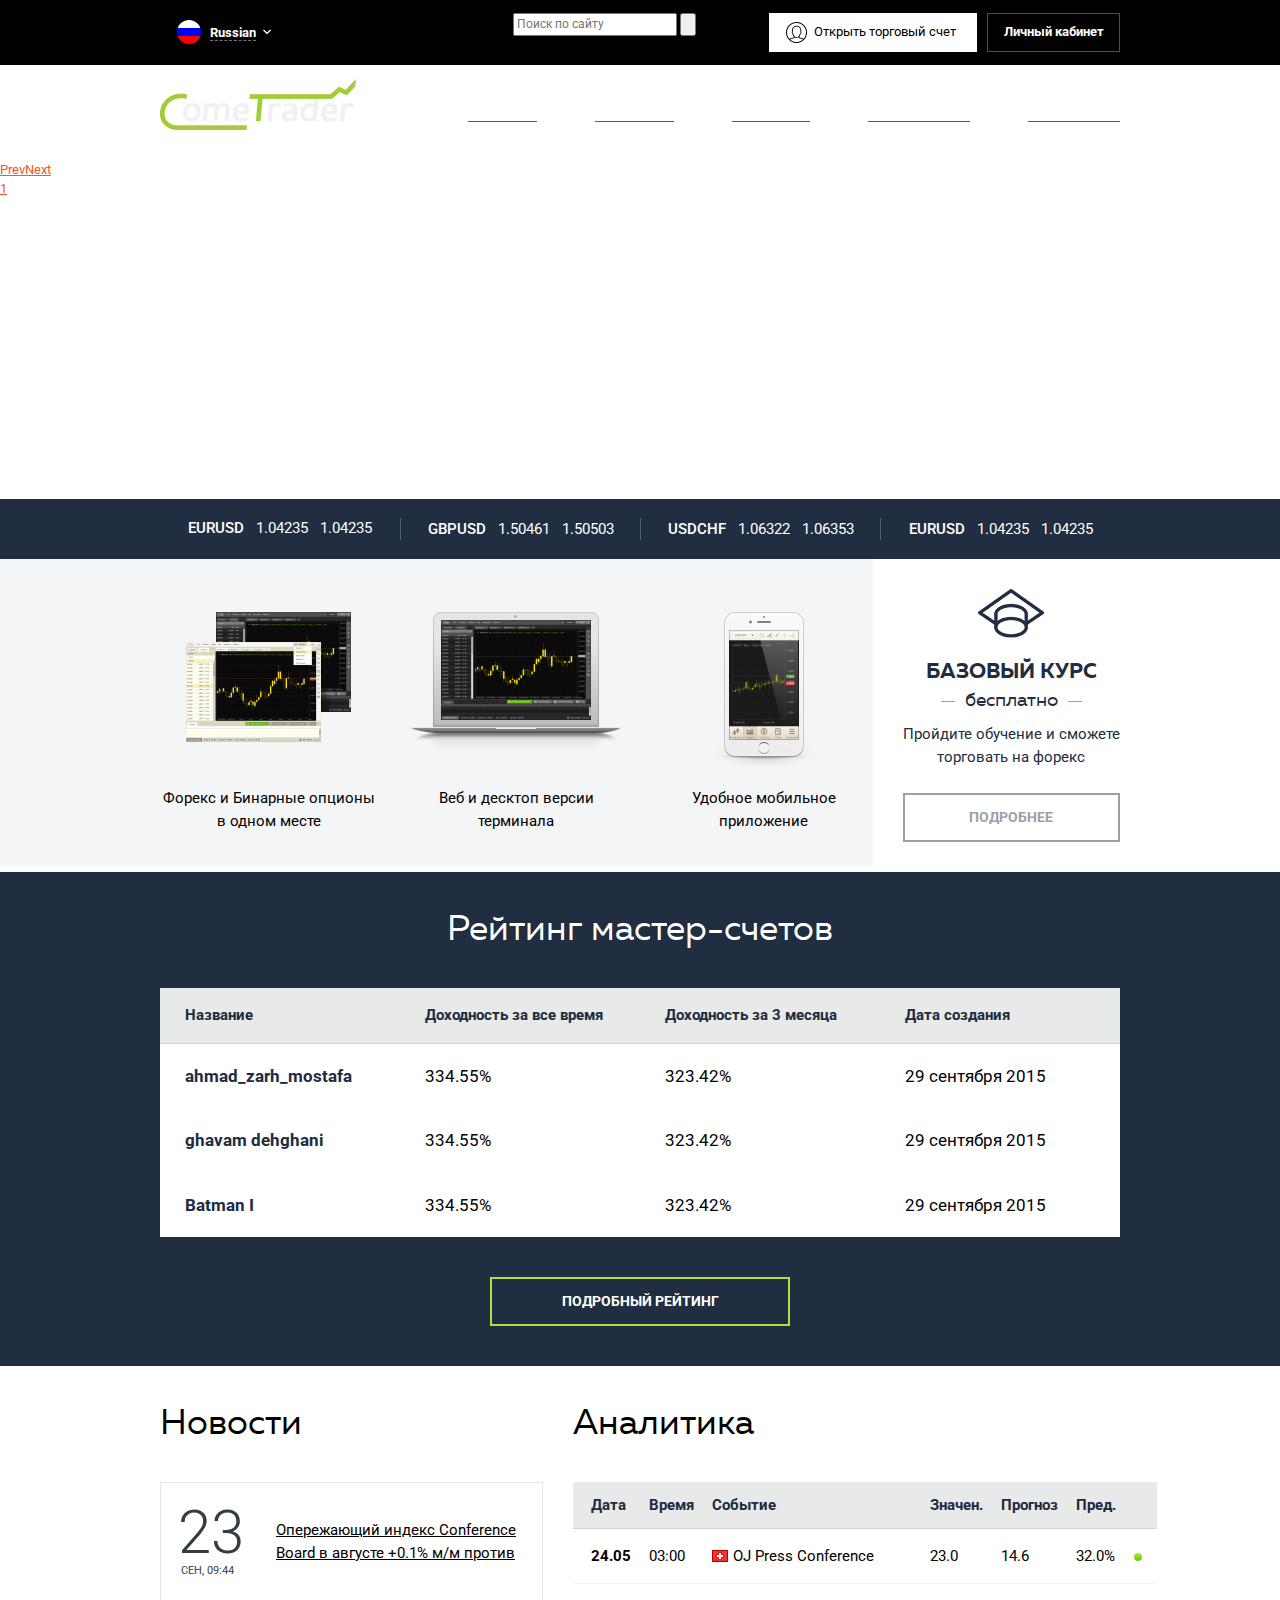
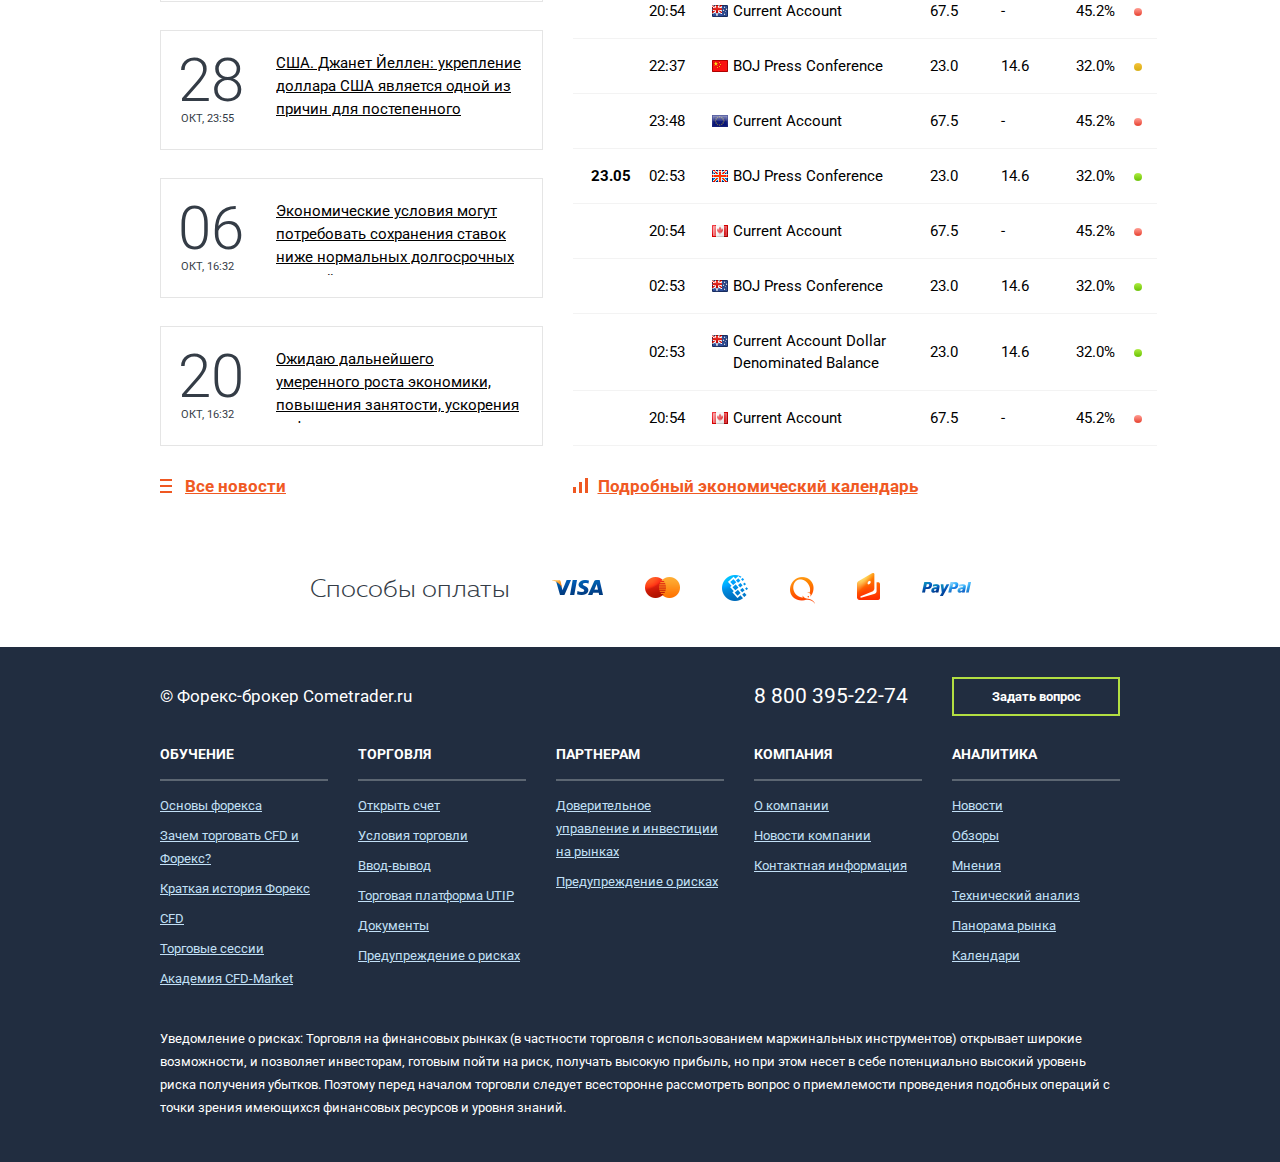
==== index.html @ cf698d73 "Add project" ====
<!DOCTYPE html>
<html lang="en">
  <head>
    <meta charset="utf-8">
    <meta http-equiv="X-UA-Compatible" content="IE=edge">
    <meta name="viewport" content="width=device-width, initial-scale=1">
    <title>Page Title</title>

    <!-- Bootstrap -->
	<link href="css/styles.css" rel="stylesheet">

    <!-- HTML5 shim and Respond.js for IE8 support of HTML5 elements and media queries -->
    <!-- WARNING: Respond.js doesn't work if you view the page via file:// -->
    <!--[if lt IE 9]>
      <script src="https://oss.maxcdn.com/html5shiv/3.7.2/html5shiv.min.js"></script>
      <script src="https://oss.maxcdn.com/respond/1.4.2/respond.min.js"></script>
    <![endif]-->
  </head>
  <body class="page-index">
  <header class="header" id="header">
    <div class="header-top">
      <div class="container">
        <div class="row">
          <div class="col-xs-3">
            <div class="dropdown-lang">
              <button id="select-lang" type="button" data-toggle="dropdown" aria-haspopup="true" aria-expanded="false">
                <i class="iconlang-rus">ru</i><span>Russian</span>
              </button>
              <ul class="dropdown-menu" aria-labelledby="select-lang">
                <li>
                  <i class="iconlang-eng">eng</i><span>English</span>
                </li>
                <li class="active">
                  <i class="iconlang-rus">ru</i><span>Russian</span>
                </li>
              </ul>
            </div>
          </div>
          <div class="col-xs-9">
            <ul class="header-settings__list horizontal list-unstyled text-right">
              <li>
                <div class="header-search">
                  <form action="#" method="post">
                    <div class="header-search__box">
                      <input type="text" placeholder="Поиск по сайту">
                      <button type="submit" class="btn-search">
                        <i class="icon-search">search</i>
                      </button>
                    </div>
                  </form>
                </div>
              </li>
              <li class="user-cont"><a class="btn small white" href="#"><i class="icon-user">user</i>Открыть торговый счет</a></li>
              <li class="user-profile"><a class="btn small orange full" href="#">Личный кабинет</a></li>
            </ul>
          </div>
        </div>
      </div>
    </div>
    <div class="header-bottom">
  		<div class="container">
  			<div class="row">
  				<div class="col-xs-3">
  				  <div class="logo">
  				    <a href="#">
  				      <img width="196" height="51" src="./img/logo.png" alt="">
  				    </a>
  				  </div>
  				</div>
          <div class="col-xs-9">
            <nav class="header-nav">
              <ul class="header-nav__list horizontal list-unstyled text-right">
                <li><a href="#">ГЛАВНАЯ</a></li>
                <li><a href="#">ОБУЧЕНИЕ</a></li>
                <li><a href="#">ТОРГОВЛЯ</a></li>
                <li><a href="#">О КОМПАНИИ</a></li>
                <li><a href="#">АНАЛИТИКА</a></li>
              </ul>
            </nav>
          </div>
  			</div>
  		</div>
    </div>
	</header><!-- end .header -->
	<div class="main" id="main">
    <div class="promo-slider">
      <ul class="bxslider" id="bx__promo-slider">
        <li>
          <div class="container">
      			<div class="row">
      				<div class="col-xs-12"></div>
      			</div>
      		</div>
        </li>
      </ul>
    </div><!-- end .promo-slider -->
    <div class="widescreen-darkgray quotes-line">
      <div class="container">
        <div class="row">
          <div class="col-xs-12">
            <ul class="quotes-line__list horizontal list-unstyled text-center">
              <li><strong>EURUSD</strong><span>1.04235</span><span>1.04235</span></li>
              <li><strong>GBPUSD</strong><span>1.50461</span><span>1.50503</span></li>
              <li><strong>USDCHF</strong><span>1.06322</span><span>1.06353</span></li>
              <li><strong>EURUSD</strong><span>1.04235</span><span>1.04235</span></li>
            </ul>
          </div>
        </div>
      </div>
    </div><!-- end .widescree-darkgray -->
    <div class="about-course">
      <div class="container">
        <div class="row">
          <div class="col-xs-9">
            <div class="container-fluid about-course__list text-center gray-side">
              <div class="row">
                <div class="col-xs-4">
                  <div class="about-course__box">
                    <div class="about-course__box-photo">
                      <img src="./img/content/img1.png" alt="">
                    </div>
                    <span class="title">Форекс и Бинарные опционы в одном месте</span>
                  </div>
                </div>
                <div class="col-xs-4">
                  <div class="about-course__box">
                    <div class="about-course__box-photo">
                      <img src="./img/content/img2.png" alt="">
                    </div>
                    <span class="title">Веб и десктоп версии терминала</span>
                  </div>
                </div>
                <div class="col-xs-4">
                  <div class="about-course__box">
                    <div class="about-course__box-photo">
                      <img src="./img/content/img3.png" alt="">
                    </div>
                    <span class="title">Удобное мобильное приложение</span>
                  </div>
                </div>
              </div>
              <div class="gray-side__left"></div>
            </div>
          </div>
          <div class="col-xs-3">
            <div class="about-course__more text-center">
              <div class="about-course__more-icon">
                <i class="icon-hat">hat</i>
              </div>
              <div class="about-course__more-title text-uppercase">Базовый курс</div>
              <div class="about-course__more-free"><div>бесплатно</div></div>
              <p>Пройдите обучение и сможете торговать на форекс</p>
              <div class="about-course__more-footer">
                <a href="#" class="btn black big full text-uppercase">подробнее</a>
              </div>
            </div>
          </div>
        </div>
      </div>
    </div><!-- end .about-course -->
    <div class="widescreen-darkgray master-rating">
      <div class="container">
        <div class="row">
          <div class="col-xs-12">
            <div class="block-title text-center white">Рейтинг мастер-счетов</div>
            <table class="master-rating__table">
              <tr>
                <th>Название</th>
                <th>Доходность за все время</th>
                <th>Доходность за 3 месяца</th>
                <th>Дата создания</th>
              </tr>
              <tr>
                <td><strong>ahmad_zarh_mostafa</strong></td>
                <td>334.55%</td>
                <td>323.42%</td>
                <td>29 сентября 2015</td>
              </tr>
              <tr>
                <td><strong>ghavam dehghani</strong></td>
                <td>334.55%</td>
                <td>323.42%</td>
                <td>29 сентября 2015</td>
              </tr>
              <tr>
                <td><strong>Batman I</strong></td>
                <td>334.55%</td>
                <td>323.42%</td>
                <td>29 сентября 2015</td>
              </tr>
            </table>
            <div class="master-rating__footer text-center">
              <a href="#" class="btn big text-uppercase">подробный рейтинг</a>
            </div>
          </div>
        </div>
      </div>
    </div><!-- end .widescreen-darkgray -->
    <div class="widescreen-gray">
      <div class="container">
        <div class="row">
          <div class="col-xs-5">
            <div class="block-title">Новости</div>
            <div class="short-news-list">
              <article class="hort-news-list__item">
                <div class="hort-news-list__item-table">
                  <div class="hort-news-list__item-cell">
                    <a href="#">Опережающий индекс Conference Board в августе +0.1% м/м против</a>
                  </div>
                </div>
                <time><span>23</span>сен, 09:44</time>
              </article>
              <article class="hort-news-list__item">
                <div class="hort-news-list__item-table">
                  <div class="hort-news-list__item-cell">
                    <a href="#">США. Джанет Йеллен: укрепление доллара США является одной из причин для постепенного ужесточения</a>
                  </div>
                </div>
                <time><span>28</span>окт, 23:55</time>
              </article>
              <article class="hort-news-list__item">
                <div class="hort-news-list__item-table">
                  <div class="hort-news-list__item-cell">
                    <a href="#">Экономические условия могут потребовать сохранения ставок ниже нормальных долгосрочных уровней</a>
                  </div>
                </div>
                <time><span>06</span>окт, 16:32</time>
              </article>
              <article class="hort-news-list__item">
                <div class="hort-news-list__item-table">
                  <div class="hort-news-list__item-cell">
                    <a href="#">Ожидаю дальнейшего умеренного роста экономики, повышения занятости, ускорения инфляции</a>
                  </div>
                </div>
                <time><span>20</span>окт, 16:32</time>
              </article>
            </div>
            <div class="more-details">
              <a href="#">
                <span class="icocss-menu">
                  <span class="line">line</span>
                  <span class="line">line</span>
                  <span class="line">line</span>
                </span>
                Все новости
              </a>
            </div>
          </div>
          <div class="col-xs-7">
            <div class="block-title">Аналитика</div>
            <table class="short-ratings__table">
              <tr>
                <th>Дата</th>
                <th>Время</th>
                <th>Событие</th>
                <th>Значен.</th>
                <th>Прогноз</th>
                <th>Пред.</th>
              </tr>
              <tr>
                <td><strong>24.05</strong></td>
                <td>03:00</td>
                <td><div class="caption"><img width="16" height="12" src="./img/content/flag1.png" alt="">OJ Press Conference</div></td>
                <td>23.0</td>
                <td>14.6</td>
                <td>32.0% <div class="circle">circle</div></td>
              </tr>
              <tr>
                <td>&nbsp;</td>
                <td>20:54</td>
                <td><div class="caption"><img width="16" height="12" src="./img/content/flag2.png" alt="">Current Account</div></td>
                <td>67.5</td>
                <td>-</td>
                <td>45.2% <div class="circle red">circle</div></td>
              </tr>
              <tr>
                <td>&nbsp;</td>
                <td>22:37</td>
                <td><div class="caption"><img width="16" height="12" src="./img/content/flag3.png" alt=""> BOJ Press Conference</div></td>
                <td>23.0</td>
                <td>14.6</td>
                <td>32.0% <div class="circle yellow">circle</div></td>
              </tr>
              <tr>
                <td>&nbsp;</td>
                <td>23:48</td>
                <td><div class="caption"><img width="16" height="12" src="./img/content/flag4.png" alt=""> Current Account</div></td>
                <td>67.5</td>
                <td>-</td>
                <td>45.2% <div class="circle red">circle</div></td>
              </tr>
              <tr>
                <td><strong>23.05</strong></td>
                <td>02:53</td>
                <td><div class="caption"><img width="16" height="12" src="./img/content/flag5.png" alt=""> BOJ Press Conference</div></td>
                <td>23.0</td>
                <td>14.6</td>
                <td>32.0% <div class="circle">circle</div></td>
              </tr>
              <tr>
                <td>&nbsp;</td>
                <td>20:54</td>
                <td><div class="caption"><img width="16" height="12" src="./img/content/flag6.png" alt=""> Current Account</div></td>
                <td>67.5</td>
                <td>-</td>
                <td>45.2% <div class="circle red">circle</div></td>
              </tr>
              <tr>
                <td>&nbsp;</td>
                <td>02:53</td>
                <td><div class="caption"><img width="16" height="12" src="./img/content/flag2.png" alt=""> BOJ Press Conference</div></td>
                <td>23.0</td>
                <td>14.6</td>
                <td>32.0% <div class="circle">circle</div></td>
              </tr>
              <tr>
                <td>&nbsp;</td>
                <td>02:53</td>
                <td><div class="caption"><img width="16" height="12" src="./img/content/flag2.png" alt=""> Current Account Dollar Denominated Balance</div></td>
                <td>23.0</td>
                <td>14.6</td>
                <td>32.0% <div class="circle">circle</div></td>
              </tr>
              <tr>
                <td>&nbsp;</td>
                <td>20:54</td>
                <td><div class="caption"><img width="16" height="12" src="./img/content/flag6.png" alt=""> Current Account</div></td>
                <td>67.5</td>
                <td>-</td>
                <td>45.2% <div class="circle red">circle</div></td>
              </tr>
            </table>
            <div class="more-details">
              <a href="#">
                <span class="icocss-rating">
                  <span class="line">line</span>
                  <span class="line">line</span>
                  <span class="line">line</span>
                </span>
                Подробный экономический календарь
              </a>
            </div>
          </div>
        </div>
      </div>
    </div><!-- end .widescreen-gray -->
    <div class="pay-systems">
      <div class="container">
        <div class="row">
          <div class="col-xs-12">
            <ul class="pay-systems__list list-unstyled horizontal text-center">
              <li class="title">Способы оплаты</li>
              <li><a href="#"><i class="iconpay-visa">visa</i></a></li>
              <li><a href="#"><i class="iconpay-master">master</i></a></li>
              <li><a href="#"><i class="iconpay-webmoney">webmoney</i></a></li>
              <li><a href="#"><i class="iconpay-qiwi">qiwi</i></a></li>
              <li><a href="#"><i class="iconpay-yandex">yandex</i></a></li>
              <li><a href="#"><i class="iconpay-paypal">paypal</i></a></li>
            </ul>
          </div>
        </div>
      </div>
    </div><!-- end .pay-systems -->
	</div><!-- end .main -->
	<footer class="footer" id="footer">
		<div class="container">
      <div class="row">
        <div class="col-xs-15 big">
          <div class="copyright">&copy; Форекс-брокер <a href="Cometrader.ru" target="_blank">Cometrader.ru</a></div>
        </div>
        <div class="col-xs-15">
          <a class="tel-big" href="tel:88003952274">8 800 395-22-74</a>
        </div>
        <div class="col-xs-15">
          <a href="#" class="btn full">Задать вопрос</a>
        </div>
      </div>
      <div class="row">
        <div class="col-xs-15">
          <nav class="footer-nav">
            <p>ОБУЧЕНИЕ</p>
            <ul class="footer-nav__list list-unstyled">
              <li><a href="#">Основы форекса</a></li>
              <li><a href="#">Зачем торговать CFD и Форекс?</a></li>
              <li><a href="#">Краткая история Форекс</a></li>
              <li><a href="#">CFD</a></li>
              <li><a href="#">Торговые сессии</a></li>
              <li><a href="#">Академия CFD-Market</a></li>
            </ul>
          </nav>
        </div>
        <div class="col-xs-15">
          <nav class="footer-nav">
            <p>ТОРГОВЛЯ</p>
            <ul class="footer-nav__list list-unstyled">
              <li><a href="#">Открыть счет</a></li>
              <li><a href="#">Условия торговли</a></li>
              <li><a href="#">Ввод-вывод</a></li>
              <li><a href="#">Торговая платформа UTIP</a></li>
              <li><a href="#">Документы</a></li>
              <li><a href="#">Предупреждение о рисках</a></li>
            </ul>
          </nav>
        </div>
        <div class="col-xs-15">
          <nav class="footer-nav">
            <p>партнерам</p>
            <ul class="footer-nav__list list-unstyled">
              <li><a href="#">Доверительное управление и инвестиции на рынках</a></li>
              <li><a href="#">Предупреждение о рисках</a></li>
            </ul>
          </nav>
        </div>
        <div class="col-xs-15">
          <nav class="footer-nav">
            <p>компания</p>
            <ul class="footer-nav__list list-unstyled">
              <li><a href="#">О компании</a></li>
              <li><a href="#">Новости компании</a></li>
              <li><a href="#">Контактная информация</a></li>
            </ul>
          </nav>
        </div>
        <div class="col-xs-15">
          <nav class="footer-nav">
            <p>аналитика</p>
            <ul class="footer-nav__list list-unstyled">
              <li><a href="#">Новости</a></li>
              <li><a href="#">Обзоры</a></li>
              <li><a href="#">Мнения</a></li>
              <li><a href="#">Технический анализ</a></li>
              <li><a href="#">Панорама рынка</a></li>
              <li><a href="#">Календари</a></li>
            </ul>
          </nav>
        </div>
      </div>
			<div class="row">
				<div class="col-xs-12">
				  <p>Уведомление о рисках: Торговля на финансовых рынках (в частности торговля с использованием маржинальных инструментов) открывает широкие возможности, и позволяет инвесторам, готовым пойти на риск, получать высокую прибыль, но при этом несет в себе потенциально высокий уровень риска получения убытков. Поэтому перед началом торговли следует всесторонне рассмотреть вопрос о приемлемости проведения подобных операций с точки зрения имеющихся финансовых ресурсов и уровня знаний.</p>
				</div>
			</div>
		</div>
	</footer><!-- end .footer -->
  <!-- jQuery (necessary for Bootstrap's JavaScript plugins) -->
  <script src="js/jquery.1.11.2.min.js"></script>
  <!-- Include all compiled plugins (below), or include individual files as needed -->
  <script src="js/bootstrap.min.js"></script>
  <script src="js/jquery.bxslider.min.js"></script>
	<script src="js/main.js"></script>
  </body>
</html>
---- css/styles.css ----
/*Add plugins*/
@import "bootstrap.min.css";


/*Add fonts*/
@import url(https://fonts.googleapis.com/css?family=Roboto:400,300,500,700&subset=latin,cyrillic);

@font-face {
    font-family: 'mullerbold';
    src: url('../fonts/Muller/bold/muller_bold-webfont.eot');
    src: url('../fonts/Muller/bold/muller_bold-webfont.eot?#iefix') format('embedded-opentype'),
         url('../fonts/Muller/bold/muller_bold-webfont.woff2') format('woff2'),
         url('../fonts/Muller/bold/muller_bold-webfont.woff') format('woff'),
         url('../fonts/Muller/bold/muller_bold-webfont.ttf') format('truetype');
    font-weight: normal;
    font-style: normal;

}
@font-face {
    font-family: 'mullerlight';
    src: url('../fonts/Muller/light/muller_light-webfont.eot');
    src: url('../fonts/Muller/light/muller_light-webfont.eot?#iefix') format('embedded-opentype'),
         url('../fonts/Muller/light/muller_light-webfont.woff2') format('woff2'),
         url('../fonts/Muller/light/muller_light-webfont.woff') format('woff'),
         url('../fonts/Muller/light/muller_light-webfont.ttf') format('truetype');
    font-weight: normal;
    font-style: normal;

}
@font-face {
    font-family: 'muller_regularregular';
    src: url('../fonts/Muller/regular/muller_regular-webfont.eot');
    src: url('../fonts/Muller/regular/muller_regular-webfont.eot?#iefix') format('embedded-opentype'),
         url('../fonts/Muller/regular/muller_regular-webfont.woff2') format('woff2'),
         url('../fonts/Muller/regular/muller_regular-webfont.woff') format('woff'),
         url('../fonts/Muller/regular/muller_regular-webfont.ttf') format('truetype');
    font-weight: normal;
    font-style: normal;

}

/*------------------------------------------------------------------
[Body]
-------------------------------------------------------------------*/
body{
	font-family: 'Roboto', Arial, Helvetica, sans-serif;
	background: #fff;
	color: #000;
	font-size: 13px;
}
input::-moz-focus-inner,
a::-moz-focus-inner,
button::-moz-focus-inner{
	border: 0;
}
input,
a,
button,
input:focus,
a:focus,
button:focus{
	outline:none;
}

a{
	color: #f05923;
	text-decoration: underline;
}
a:hover,
a:focus{
	color: #f05923;
	text-decoration: none;
}
.horizontal{
	list-style:none;
	margin:0;
	padding:0;
	width:100%;
	font-size:0;
	display:table;
}
.horizontal > li,
.horizontal > div{
	display:inline-block;
	vertical-align:top;
	font-size:12px;
}


/* bootstrap 5 columns
-----------------------------------------------------------------------------*/
.col-xs-15,
.col-sm-15,
.col-md-15,
.col-lg-15 {
  position: relative;
  min-height: 1px;
  padding-right: 15px;
  padding-left: 15px;
}
.col-xs-15 {
  width: 20%;
  float: left;
}
.col-xs-15.big {
	width: 60%;
}
@media (min-width: 768px) {
	.col-sm-15 {
    width: 20%;
    float: left;
	}
}
@media (min-width: 992px) {
  .col-md-15 {
    width: 20%;
    float: left;
  }
}
@media (min-width: 1200px) {
  .col-lg-15 {
    width: 20%;
    float: left;
  }
}

/* bootstrap custom
-----------------------------------------------------------------------------*/
.container {
	width: 1024px;
	padding: 0 32px;
}

/* lang dropdown
-----------------------------------------------------------------------------*/
.dropdown-lang {
  padding: 20px 0;
}
.dropdown-lang i {
  position: absolute;
  left: 17px;
  top: 0;
  bottom: 0;
  margin: auto;
}
.dropdown-lang > button {
  border: 0;
  background: none;
  cursor: pointer;
  line-height: 24px;
  height: 24px;
  display: inline-block;
  vertical-align: top;
  padding-right: 15px;
  padding-left: 50px;
  color: #fff;
  font-size: 13px;
  font-weight: 700;
  position: relative;
  -webkit-transition-property: all;
	-moz-transition-property: all;
	-o-transition-property: all;
	transition-property: all;
	-webkit-transition-duration: 300ms;
	-moz-transition-duration: 300ms;
	-o-transition-duration: 300ms;
	transition-duration: 300ms;
}
.dropdown-lang > button::after {
  content: '';
  position: absolute;
  right: 0;
  top: 0;
  bottom: 0;
  margin: auto;
  width: 8px;
  height: 6px;
  display: block;
  background: url(../img/sprite.png) no-repeat 0 -64px;
}
.dropdown-lang > button span {
  border-bottom: 1px dashed #747474;
}
.dropdown-lang .dropdown-menu {
  margin: 0;
  padding: 8px 0;
  background: #f0f0f0;
  border-radius: 0;
  border: 0;
  box-shadow: none;
}
.dropdown-lang .dropdown-menu > li {
  cursor: pointer;
  padding: 8px 35px 8px 50px;
  position: relative;
  font-size: 13px;
  -webkit-transition-property: all;
	-moz-transition-property: all;
	-o-transition-property: all;
	transition-property: all;
	-webkit-transition-duration: 300ms;
	-moz-transition-duration: 300ms;
	-o-transition-duration: 300ms;
	transition-duration: 300ms;
}
.dropdown-lang .dropdown-menu > li:hover {
  background: #fff;
}
.dropdown-lang .dropdown-menu > li.active::after {
  content: '';
  position: absolute;
  right: 17px;
  top: 0;
  bottom: 0;
  margin: auto;
  width: 8px;
  height: 6px;
  background: url(../img/sprite.png) no-repeat -45px -54px;

}

.dropdown-lang.open > button {
  color: #a3cd38;
}
.dropdown-lang.open > button span {
  border-color: #485c14;
}
.dropdown-lang.open > button::after {
  background-position: -13px -54px;
}

/* Btns
-----------------------------------------------------------------------------*/
.btn {
	border: 2px solid #b2de42;
	display: inline-block;
	vertical-align: top;
	padding: 5px 25px;
	height: 39px;
	color: #fff;
	font-size: 13px;
	font-weight: 700;
	text-align: center;
	cursor: pointer;
	box-shadow: none;
	border-radius: 0;
	-webkit-transition-property: all;
	-moz-transition-property: all;
	-o-transition-property: all;
	transition-property: all;
	-webkit-transition-duration: 300ms;
	-moz-transition-duration: 300ms;
	-o-transition-duration: 300ms;
	transition-duration: 300ms;
}
.btn:hover,
.btn:focus {
	background: #a3cd38;
	color: #212d40;
}
a.btn {
	line-height: 25px;
	text-decoration: none;
}
.btn.big {
	height: 49px;
	padding: 10px 25px;
	font-size: 14px;
}
.btn.small {
  border: 1px solid transparent;
}
.btn.orange {
  border-color: #913716;
  color: #fff;
}
.btn.orange:hover {
  background: #ef5822;
  border-color: #ef5822;
}
.btn.full{
	width: 100%;
	display: block;
}
.btn.black {
	color: #9ba0a9;
	border-color: #9ba0a9;
}
.btn.black:hover,
.btn.black:focus {
	background: #ef5822;
	color: #fff;
	border-color: #ef5822;
}
.btn.white {
  border: 1px solid #fff;
  background: #fff;
  color: #000;
  font-weight: 400;
}
.btn.white:hover,
.btn.white:focus {
  background: #a3cd38;
  border-color: #a3cd38;
}


/* Icons
-----------------------------------------------------------------------------*/

[class^="iconlang-"],
[class*="iconlang-"] {
  display:inline-block;
	vertical-align:top;
	font-size:0;
	text-indent:-9999px;
  width: 24px;
  height: 24px;
  border-radius: 24px;
	background:url(../img/sprite-langs.png) no-repeat 0 0;
}
.iconlang-rus {
  background-position: -29px 0;
}


[class^="icocss-"],
[class*="icocss-"] {
	position: relative;
	display: block;
	font-size: 0;
	text-indent: -9999px;
}
.icocss-menu {
	width: 12px;
	height: 14px;
}
.icocss-menu .line {
	height: 2px;
	display: block;
	background: #ef5822;
	-webkit-transition-property: all;
	-moz-transition-property: all;
	-o-transition-property: all;
	transition-property: all;
	-webkit-transition-duration: 300ms;
	-moz-transition-duration: 300ms;
	-o-transition-duration: 300ms;
	transition-duration: 300ms;
}
.icocss-menu > span + span {
	margin-top: 4px;
}
.icocss-rating {
	width: 15px;
	height: 15px;
}
.icocss-rating .line {
	float: left;
	width: 3px;
	height: 15px;
	background: #ef5822;
	-webkit-transition-property: all;
	-moz-transition-property: all;
	-o-transition-property: all;
	transition-property: all;
	-webkit-transition-duration: 300ms;
	-moz-transition-duration: 300ms;
	-o-transition-duration: 300ms;
	transition-duration: 300ms;
}
.icocss-rating > span + span {
	margin-left: 3px;
}
.icocss-rating .line:first-child {
	margin-top: 9px;
	height: 6px;
}
.icocss-rating .line:nth-child(2){
	height: 11px;
	margin-top: 4px;
}

a:hover .icocss-menu .line,
a:hover .icocss-rating .line {
	background: #212d3f;
}


[class^="icon-"],
[class*="icon-"] {
	display:inline-block;
	vertical-align:top;
	font-size:0;
	text-indent:-9999px;
	background:url(../img/sprite.png) no-repeat 0 0;
}
.icon-hat {
  width: 66px;
  height: 49px;
}
.icon-user {
  width: 21px;
  height: 21px;
  background-position: -73px -17px;
}

[class^="iconpay-"],
[class*="iconpay-"] {
	display:inline-block;
	vertical-align:top;
	font-size:0;
	text-indent:-9999px;
	height: 31px;
	background:url(../img/pay-systems.png) no-repeat 0 0;
}
.iconpay-visa {
	width: 51px;
}
.iconpay-master {
	width: 35px;
	background-position: -54px 0;
}
.iconpay-webmoney {
	width: 26px;
	background-position: -92px 0;
}
.iconpay-qiwi {
	width: 25px;
	background-position: -121px 0;
}
.iconpay-yandex {
	width: 23px;
	background-position: -150px 0;
}
.iconpay-paypal {
	width: 49px;
	background-position: -176px 0;
}


/*------------------------------------------------------------------
[Header]
-------------------------------------------------------------------*/
.header-top {
  min-height: 64px;
  background: #000;
}
.header-bottom {
  background: #212d40;
  border-bottom: 2px solid #1b273d;
}
.header-bottom .logo {
  padding: 14px 0 30px;
}
.header-nav__list a {
  color: #fff;
  font-size: 14px;
  text-transform: uppercase;
  font-family: 'mullerbold';
  text-decoration: none;
  border-bottom: 1px solid #465e7a;
  -webkit-transition-property: all;
	-moz-transition-property: all;
	-o-transition-property: all;
	transition-property: all;
	-webkit-transition-duration: 300ms;
	-moz-transition-duration: 300ms;
	-o-transition-duration: 300ms;
	transition-duration: 300ms;
}
.header-nav__list > li {
  border-top: 5px solid transparent;
  padding-top: 32px;
}
.header-nav__list > li.active {
  border-color: #b1dd42;
}
.header-nav__list > li + li {
  padding-left: 58px;
}
.header-nav__list a:hover,
.header-nav__list a:focus {
  color: #a3cd38;
  border-color: #a3cd38;
}
.page-index .header-bottom{
  background: none;
  border-bottom: 2px solid transparent;
}
.page-index .header {
  height: 64px;
}
.header-settings__list {
  padding: 13px 0;
}
.header-settings__list > li + li {
  padding-left: 10px;
}
.header-settings__list > li:first-child {
  padding-right: 63px;
}
.user-profile {
  width: 143px;
}
.user-profile .btn {
  padding-left: 0;
  padding-right: 0;
}
.user-cont .btn {
  padding-left: 16px;
  padding-right: 20px;
}
.user-cont .icon-user {
  margin-right: 7px;
  margin-top: 3px;
}

/*------------------------------------------------------------------
[Main]
-------------------------------------------------------------------*/
.promo-slider {
  height: 435px;
}
.block-title {
	font-family: 'muller_regularregular';
	font-size: 35px;
	line-height: 35px;
	padding: 38px 0 43px;
}
.block-title.white {
	color: #fff;
}
.hort-news-list__item {
	background: #fff;
	border: 1px solid #e5e5e5;
	padding: 20px 20px 20px 115px;
	position: relative;
	height: 120px;
	margin-bottom: 28px;
}
.hort-news-list__item time {
	color: #343c46;
	position: absolute;
	left: 20px;
	top: 20px;
	font-size: 11px;
	text-transform: uppercase;
	text-indent: -3px;
}
.hort-news-list__item time span {
	font-size: 60px;
	display: block;
	line-height: 1;
	font-weight: 300;
}
.hort-news-list__item a {
	font-size: 15px;
	line-height: 23px;
	color: #000;
	display: inline-block;
	vertical-align: middle;
	max-height: 75px;
	overflow: hidden;
	-webkit-transition-property: all;
	-moz-transition-property: all;
	-o-transition-property: all;
	transition-property: all;
	-webkit-transition-duration: 300ms;
	-moz-transition-duration: 300ms;
	-o-transition-duration: 300ms;
	transition-duration: 300ms;
}
.hort-news-list__item a:hover {
	color: #f05923;
}
.hort-news-list__item-table {
	width: 100%;
	vertical-align: middle;
	display: table;
	height: 100%;
}
.hort-news-list__item-cell {
	width: 100%;
	height: 100%;
	vertical-align: middle;
	display: table-cell;
}
.more-details {
	margin-bottom: 32px;
}
.more-details > a {
	font-weight: 700;
	font-size: 17px;
	display: inline-block;
	vertical-align: top;
	padding-left: 25px;
	position: relative;
	-webkit-transition-property: all;
	-moz-transition-property: all;
	-o-transition-property: all;
	transition-property: all;
	-webkit-transition-duration: 300ms;
	-moz-transition-duration: 300ms;
	-o-transition-duration: 300ms;
	transition-duration: 300ms;
}
.more-details > a:hover,
.more-details > a:focus {
	color: #212d40;
	text-decoration: underline;
}
.more-details > a > span {
	position: absolute;
	left: 0;
	top: 0;
	bottom: 0;
	margin: auto;
}
.pay-systems__list > li {
	padding: 43px 21px;
}
.pay-systems__list > li.title {
	line-height: 31px;
	font-size: 25px;
	color: #343c46;
	font-weight: 300;
	font-family: 'mullerlight';
}
.widescreen-darkgray {
	background: #212d40;
}
.master-rating__table {
	width: 100%;
}
.master-rating__table th {
	background: #e8e9e9;
	border-bottom: 1px solid #d5d5d5;
	color: #202c3e;
	font-weight: 700;
	font-size: 15px;
	line-height: 23px;
	padding: 16px 0 16px 25px;
	width: 25%;
}
.master-rating__table td {
	background: #fff;
	padding: 20px 0 20px 25px;
	width: 25%;
	font-size: 17px;
	cursor: pointer;
	-webkit-transition-property: all;
	-moz-transition-property: all;
	-o-transition-property: all;
	transition-property: all;
	-webkit-transition-duration: 300ms;
	-moz-transition-duration: 300ms;
	-o-transition-duration: 300ms;
	transition-duration: 300ms;
}
.master-rating__table td strong {
	color: #202c3e
}
.master-rating__table tr:hover td {
	background: #e5f5bb;
}
.master-rating__footer {
	padding: 40px 0;
}
.master-rating__footer .btn.big {
	width: 300px;
}
.short-ratings__table {
	width: 100%;
  margin-bottom: 28px;
}
.short-ratings__table th {
	background: #e8e9e9;
	border-bottom: 1px solid #d5d5d5;
	color: #202c3e;
	font-weight: 700;
	font-size: 15px;
	line-height: 22px;
	padding: 12px 0 12px 18px;
}
.short-ratings__table td {
	padding: 16px 0 16px 18px;
	font-size: 15px;
	line-height: 22px;
	cursor: pointer;
	border-bottom: 1px solid #f3f3f3;
	-webkit-transition-property: all;
	-moz-transition-property: all;
	-o-transition-property: all;
	transition-property: all;
	-webkit-transition-duration: 300ms;
	-moz-transition-duration: 300ms;
	-o-transition-duration: 300ms;
	transition-duration: 300ms;
}
.short-ratings__table td:last-child {
	white-space: nowrap;
}
.short-ratings__table tr:hover td {
	background: #e5f5bb;
}
.short-ratings__table .circle {
	margin: 0 15px;
}
.short-ratings__table .caption {
  position: relative;
  padding-left: 21px;
  width: 200px;
}
.short-ratings__table .caption img {
  position: absolute;
  left: 0;
  top: 5px;
}
.circle {
	width: 8px;
	height: 8px;
	font-size: 0;
	text-indent: -9999px;
	display: inline-block;
	vertical-align: middle;
	border-radius: 8px;
	background: rgb(181,237,85);
	background: url([data-uri]);
	background: -moz-linear-gradient(top,  rgba(181,237,85,1) 0%, rgba(165,230,56,1) 14%, rgba(114,199,12,1) 86%, rgba(123,201,35,1) 100%);
	background: -webkit-linear-gradient(top,  rgba(181,237,85,1) 0%,rgba(165,230,56,1) 14%,rgba(114,199,12,1) 86%,rgba(123,201,35,1) 100%);
	background: linear-gradient(to bottom,  rgba(181,237,85,1) 0%,rgba(165,230,56,1) 14%,rgba(114,199,12,1) 86%,rgba(123,201,35,1) 100%);
}
.circle.red {
	background: rgb(252,163,147);
	background: url([data-uri]);
	background: -moz-linear-gradient(top,  rgba(252,163,147,1) 0%, rgba(253,144,134,1) 14%, rgba(246,119,106,1) 43%, rgba(233,75,59,1) 86%, rgba(230,86,63,1) 100%);
	background: -webkit-linear-gradient(top,  rgba(252,163,147,1) 0%,rgba(253,144,134,1) 14%,rgba(246,119,106,1) 43%,rgba(233,75,59,1) 86%,rgba(230,86,63,1) 100%);
	background: linear-gradient(to bottom,  rgba(252,163,147,1) 0%,rgba(253,144,134,1) 14%,rgba(246,119,106,1) 43%,rgba(233,75,59,1) 86%,rgba(230,86,63,1) 100%);
}
.circle.yellow {
	background: rgb(245,201,80);
	background: url([data-uri]);
	background: -moz-linear-gradient(top,  rgba(245,201,80,1) 0%, rgba(241,191,52,1) 14%, rgba(218,176,22,1) 86%, rgba(219,184,46,1) 100%);
	background: -webkit-linear-gradient(top,  rgba(245,201,80,1) 0%,rgba(241,191,52,1) 14%,rgba(218,176,22,1) 86%,rgba(219,184,46,1) 100%);
	background: linear-gradient(to bottom,  rgba(245,201,80,1) 0%,rgba(241,191,52,1) 14%,rgba(218,176,22,1) 86%,rgba(219,184,46,1) 100%);
}
.quotes-line__list {
  padding: 19px 0;
}
.quotes-line__list strong {
  font-weight: 500;
}
.quotes-line__list span,
.quotes-line__list strong {
  display: inline;
  padding: 0 6px;
}
.quotes-line__list > li {
  font-size: 15px;
  width: 25%;
  color: #fff;
}
.quotes-line__list > li + li {
  border-left: 1px solid #525f70;
  line-height: 22px;
}
.gray-side {
  background: #f4f5f6;
  position: relative;
}
.gray-side__left {
  content: '';
  position: absolute;
  left: -1000%;
  top: 0;
  height: 100%;
  background: #f4f5f6;
  width: 1000%;
}
.about-course__list {
  padding: 53px 0 33px;
}
.about-course__box-photo {
  padding-bottom: 20px;
  height: 175px;
}
.about-course__box {
  font-size: 15px;
  line-height: 23px;
}
.about-course__more {
  padding: 30px 0;
}
.about-course__more p {
  color: #212d40;
  font-size: 15px;
  line-height: 23px;
}
.about-course__more-title {
  color: #212d40;
  font-size: 21px;
  line-height: 30px;
  font-family: 'mullerbold';
}
.about-course__more-free {
  position: relative;
  margin-bottom: 10px;
}
.about-course__more-free::before {
  content: '';
  position: absolute;
  left: 0;
  right: 0;
  top: 55%;
  margin: auto;
  height: 1px;
  width: 65%;
  background: #9ba0a9;
}
.about-course__more-free > div {
  padding: 0 10px;
  background: #fff;
  position: relative;
  z-index: 2;
  display: inline-block;
  vertical-align: top;
  color: #212d40;
  font-size: 19px;
  line-height: 27px;
  font-family: 'muller_regularregular';
}
.about-course__more-icon {
  padding-bottom: 18px;
}
.about-course__more-footer {
  padding-top: 14px;
}

/*------------------------------------------------------------------
[Footer]
-------------------------------------------------------------------*/
.footer {
	background: #212d40;
	padding: 30px 0 33px;
}
.footer p {
	line-height: 23px;
	color: #fff;
}
.copyright {
	font-size: 17px;
	line-height: 39px;
	color: #fff;
}
.copyright > a {
	color: #fff;
	text-decoration: none;
}
.copyright > a:hover,
.copyright > a:focus {
	text-decoration: underline;
}
.tel-big {
	font-size: 21px;
	line-height: 39px;
	color: #fff;
	text-decoration: none;
}
.tel-big:hover,
.tel-big:focus {
	color: #fff;
	text-decoration: underline;
}
.footer-nav p {
	font-size: 14px;
	font-weight: 700;
	text-transform: uppercase;
	color: #fff;
	margin: 0;
	border-bottom: 2px solid #5c6672;
	line-height: 23px;
	margin-bottom: 13px;
	padding-bottom: 13px;
	margin-top: 27px;
}
.footer-nav__list {
	padding-bottom: 20px;
}
.footer-nav__list > li {
	padding: 0 0 7px;
}
.footer-nav__list > li > a {
	color: #c2e0f7;
	line-height: 23px;
}
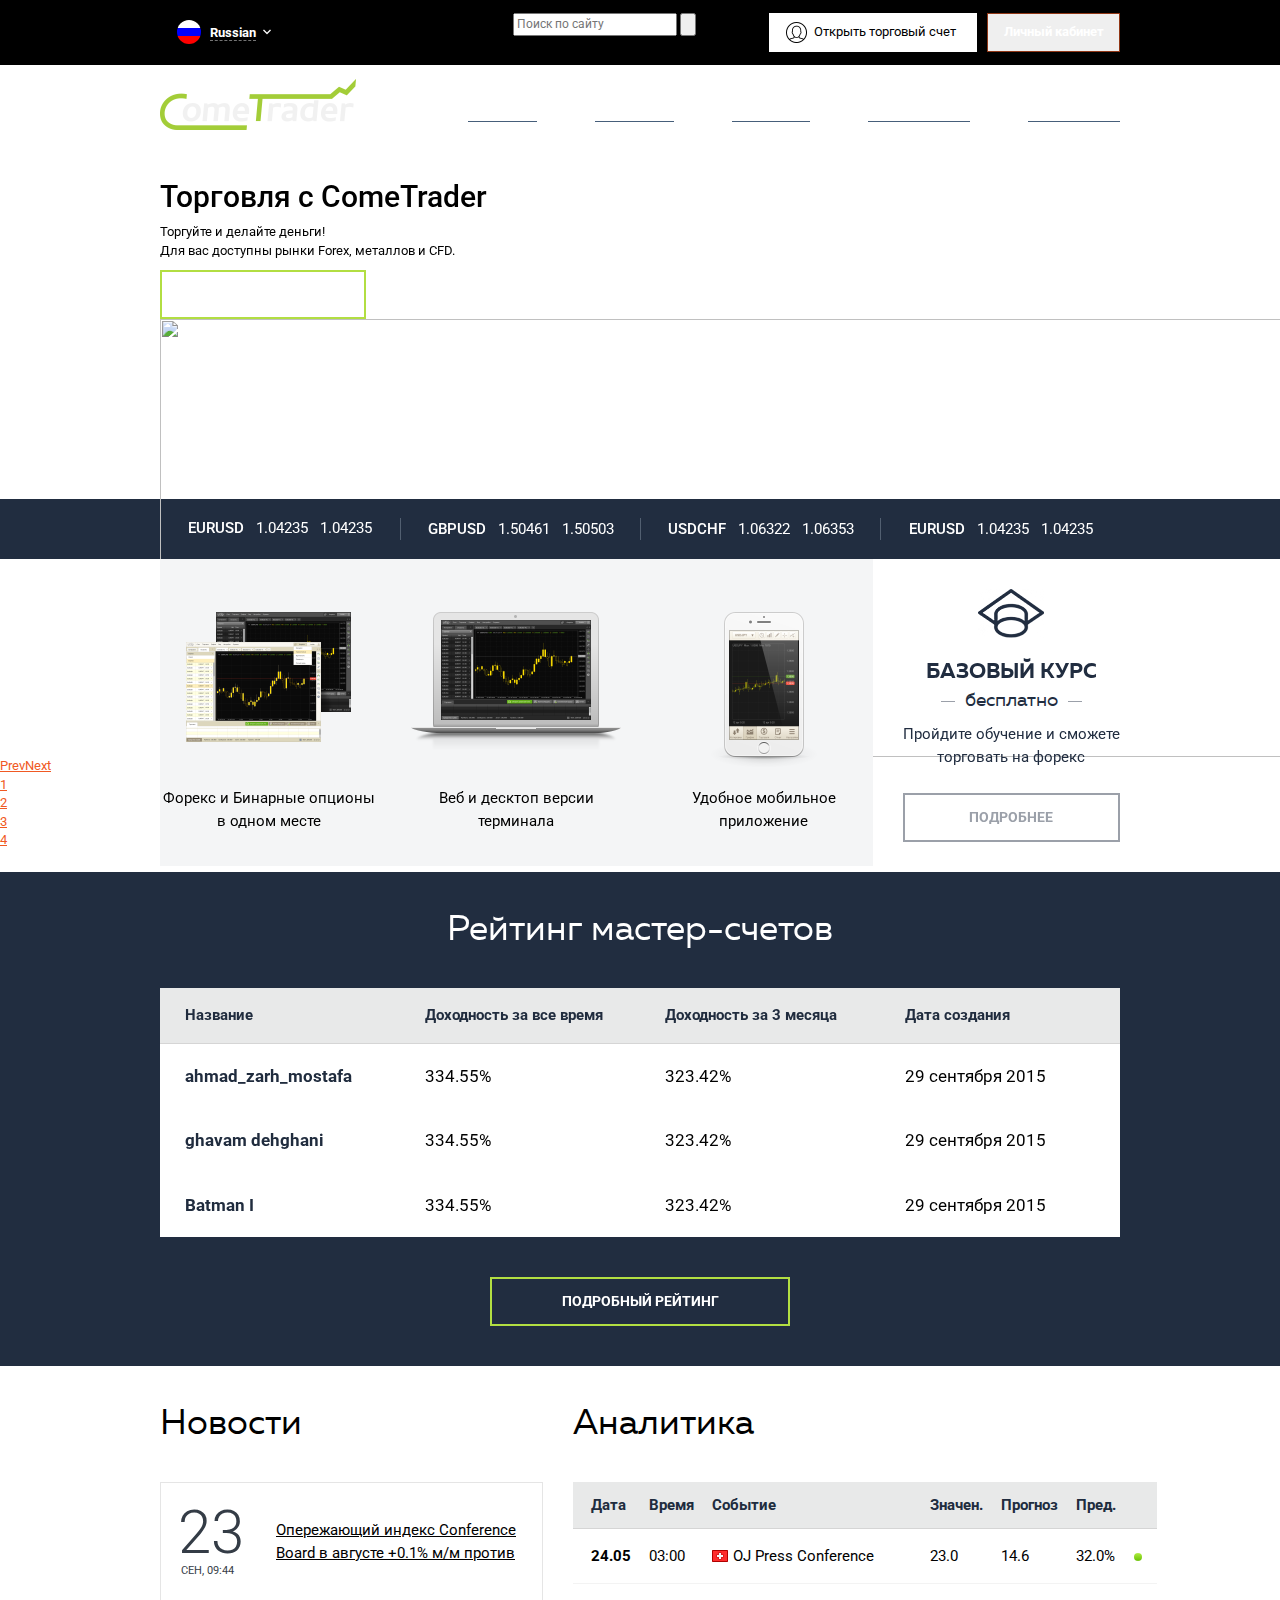
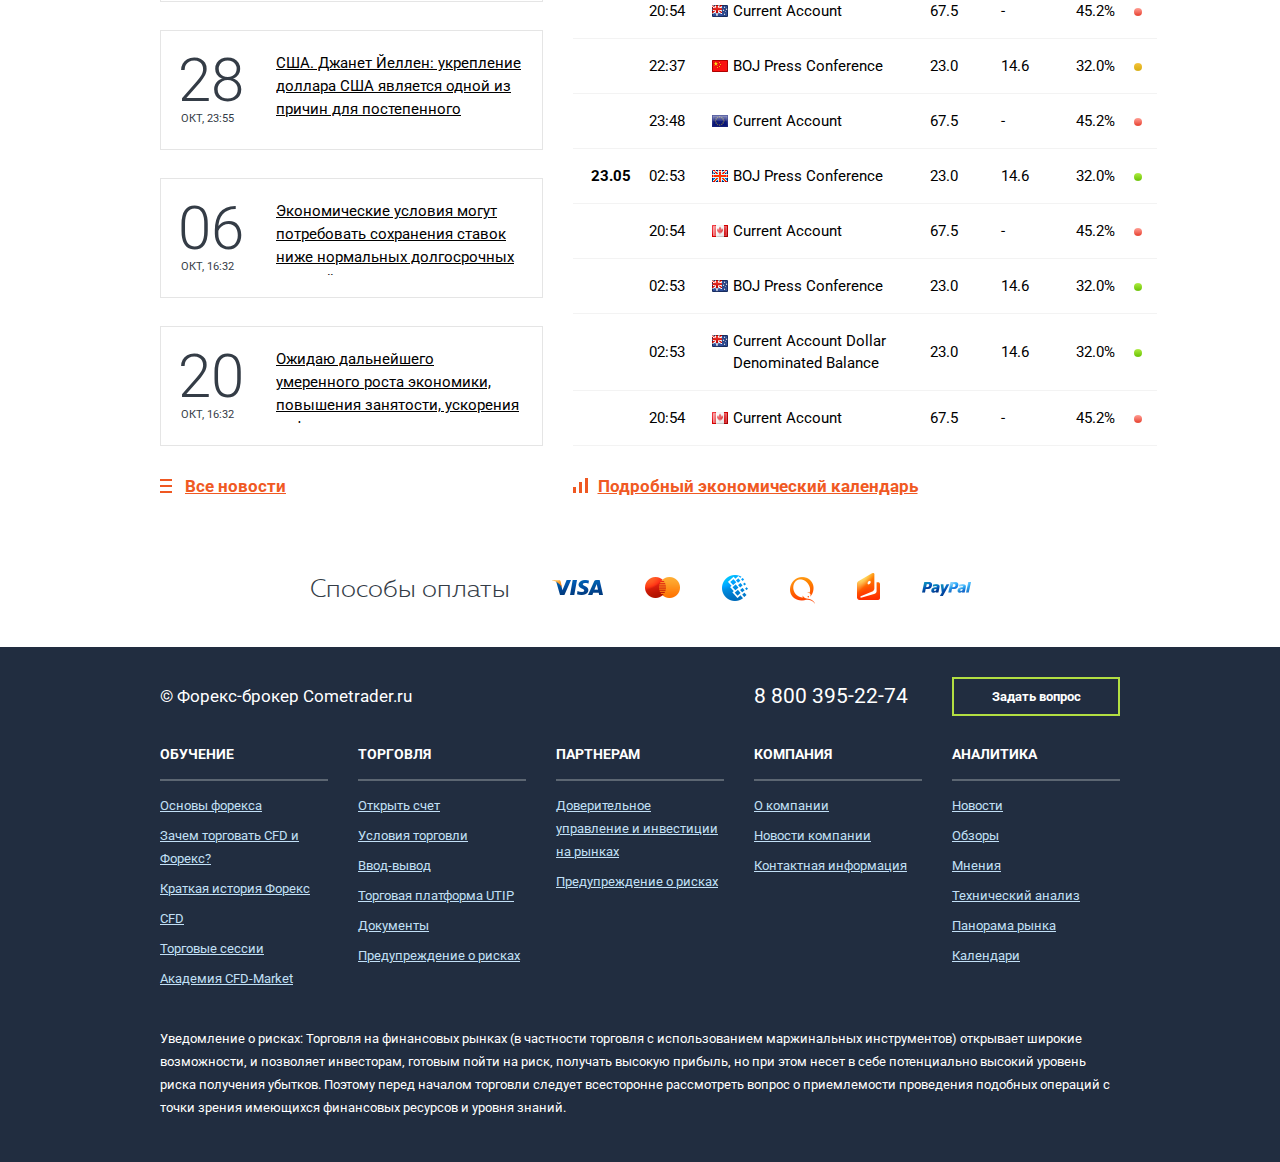
==== commit fca48111: "Update index.html" ====
--- a/index.html
+++ b/index.html
@@ -42,7 +42,7 @@
                 <div class="header-search">
                   <form action="#" method="post">
                     <div class="header-search__box">
-                      <input type="text" placeholder="Поиск по сайту">
+                      <input class="header-search__input" type="text" placeholder="Поиск по сайту">
                       <button type="submit" class="btn-search">
                         <i class="icon-search">search</i>
                       </button>
@@ -51,7 +51,32 @@
                 </div>
               </li>
               <li class="user-cont"><a class="btn small white" href="#"><i class="icon-user">user</i>Открыть торговый счет</a></li>
-              <li class="user-profile"><a class="btn small orange full" href="#">Личный кабинет</a></li>
+              <li class="user-profile">
+                <div class="dropdown-login">
+                  <button class="btn small orange full" id="modal-login" type="button" data-toggle="dropdown" aria-haspopup="true" aria-expanded="false">
+                    Личный кабинет
+                  </button>
+                  <div class="dropdown-menu" aria-labelledby="modal-login">
+                    <form action="#" method="post">
+                      <div class="form-group">
+                        <div class="dropdown-login__title">Личный кабинет</div>
+                      </div>
+                      <div class="form-group">
+                        <input type="text" class="form-control" placeholder="Логин">
+                      </div>
+                      <div class="form-group">
+                        <input type="password" class="form-control" placeholder="Пароль">
+                      </div>
+                      <div class="form-group">
+                        <input type="submit" class="btn dark text-uppercase full" value="Войти">
+                      </div>
+                      <div class="dropdown-login__footer text-center">
+                        <a href="#">Забыли пароль?</a>
+                      </div>
+                    </form>
+                  </div>
+                </div>
+              </li>
             </ul>
           </div>
         </div>
@@ -84,15 +109,98 @@
 	</header><!-- end .header -->
 	<div class="main" id="main">
     <div class="promo-slider">
-      <ul class="bxslider" id="bx__promo-slider">
-        <li>
-          <div class="container">
-      			<div class="row">
-      				<div class="col-xs-12"></div>
-      			</div>
-      		</div>
-        </li>
-      </ul>
+      <div class="promo-slider__container">
+        <ul class="bxslider" id="bx__promo-slider">
+          <li class="promo-slide1">
+            <div class="container">
+        			<div class="row">
+        				<div class="col-xs-12">
+                  <div class="promo-slider__box">
+          				  <h2>Торговля с ComeTrader</h2>
+                    <div class="promo-slider__description">
+                      <p>
+                        Торгуйте и делайте деньги!<br>
+                        Для вас доступны рынки Forex, металлов и CFD.
+                      </p>
+                    </div>
+                    <div class="promo-slider__footer">
+                      <ul class="list-unstyled horizontal">
+                        <li><a class="btn big green text-uppercase" href="#">открыть webtrader</a></li>
+                        <li class="promo-slider__icon-item"><a href="#"><i class="icon-mac">mac</i></a></li>
+                        <li class="promo-slider__icon-item"><a href="#"><i class="icon-windows">windows</i></a></li>
+                        <li class="promo-slider__icon-item"><a href="#"><i class="icon-android">android</i></a></li>
+                      </ul>
+                    </div>
+                  </div>
+        				</div>
+        			</div>
+              <img width="1293" height="438" src="./img/content/promo-slide1.png" alt="">
+        		</div>
+          </li>
+          <li class="promo-slide2">
+            <div class="container">
+        			<div class="row">
+        				<div class="col-xs-6">
+                  <div class="promo-slider__box">
+          				  <h2>Вам бонус</h2>
+                    <div class="promo-slider__description">
+                      <p>
+                        При открытии счета на первый депозит начисляется бонус до 100%
+                      </p>
+                    </div>
+                    <div class="promo-slider__footer">
+                      <a class="btn big green text-uppercase" href="#">открыть CЧет</a>
+                    </div>
+                  </div>
+        				</div>
+        			</div>
+              <img width="696" height="438" src="./img/content/promo-slide2.png" alt="">
+        		</div>
+          </li>
+          <li class="promo-slide3">
+            <div class="container">
+        			<div class="row">
+        				<div class="col-xs-6">
+                  <div class="promo-slider__box">
+          				  <h2>Обучение Forex</h2>
+                    <div class="promo-slider__description">
+                      <p>
+                        Мастер-классы профессиональных трейдеров.
+                      </p>
+                    </div>
+                    <div class="promo-slider__footer">
+                      <a class="btn big green text-uppercase" href="#">УЗНАТЬ БОЛЬШЕ</a>
+                    </div>
+                  </div>
+        				</div>
+        			</div>
+              <img width="828" height="438" src="./img/content/promo-slide3.png" alt="">
+        		</div>
+          </li>
+          <li class="promo-slide4">
+            <div class="container">
+        			<div class="row">
+        				<div class="col-xs-7">
+                  <div class="promo-slider__box">
+          				  <h2>Партнерская программа</h2>
+                    <div class="promo-slider__description">
+                      <p>
+                        Привлекательные условия партнерства.
+                        <br>
+                        Региональные представительства и white label.
+                      </p>
+                    </div>
+                    <div class="promo-slider__footer">
+                      <a class="btn big green text-uppercase" href="#">УЗНАТЬ БОЛЬШЕ</a>
+                    </div>
+                  </div>
+        				</div>
+        			</div>
+              <img width="843" height="438" src="./img/content/promo-slide4.png" alt="">
+        		</div>
+          </li>
+        </ul>
+      </div>
     </div><!-- end .promo-slider -->
     <div class="widescreen-darkgray quotes-line">
       <div class="container">
@@ -139,10 +247,9 @@
                   </div>
                 </div>
               </div>
-              <div class="gray-side__left"></div>
-            </div>
-          </div>
-          <div class="col-xs-3">
+            </div>
+          </div>
+          <div class="col-xs-3 white">
             <div class="about-course__more text-center">
               <div class="about-course__more-icon">
                 <i class="icon-hat">hat</i>
@@ -157,6 +264,7 @@
           </div>
         </div>
       </div>
+      <div class="gray-side__left"></div>
     </div><!-- end .about-course -->
     <div class="widescreen-darkgray master-rating">
       <div class="container">
@@ -447,6 +555,7 @@
   <!-- Include all compiled plugins (below), or include individual files as needed -->
   <script src="js/bootstrap.min.js"></script>
   <script src="js/jquery.bxslider.min.js"></script>
+  <script src="js/jquery.formstyler.min.js"></script>
 	<script src="js/main.js"></script>
   </body>
 </html>
